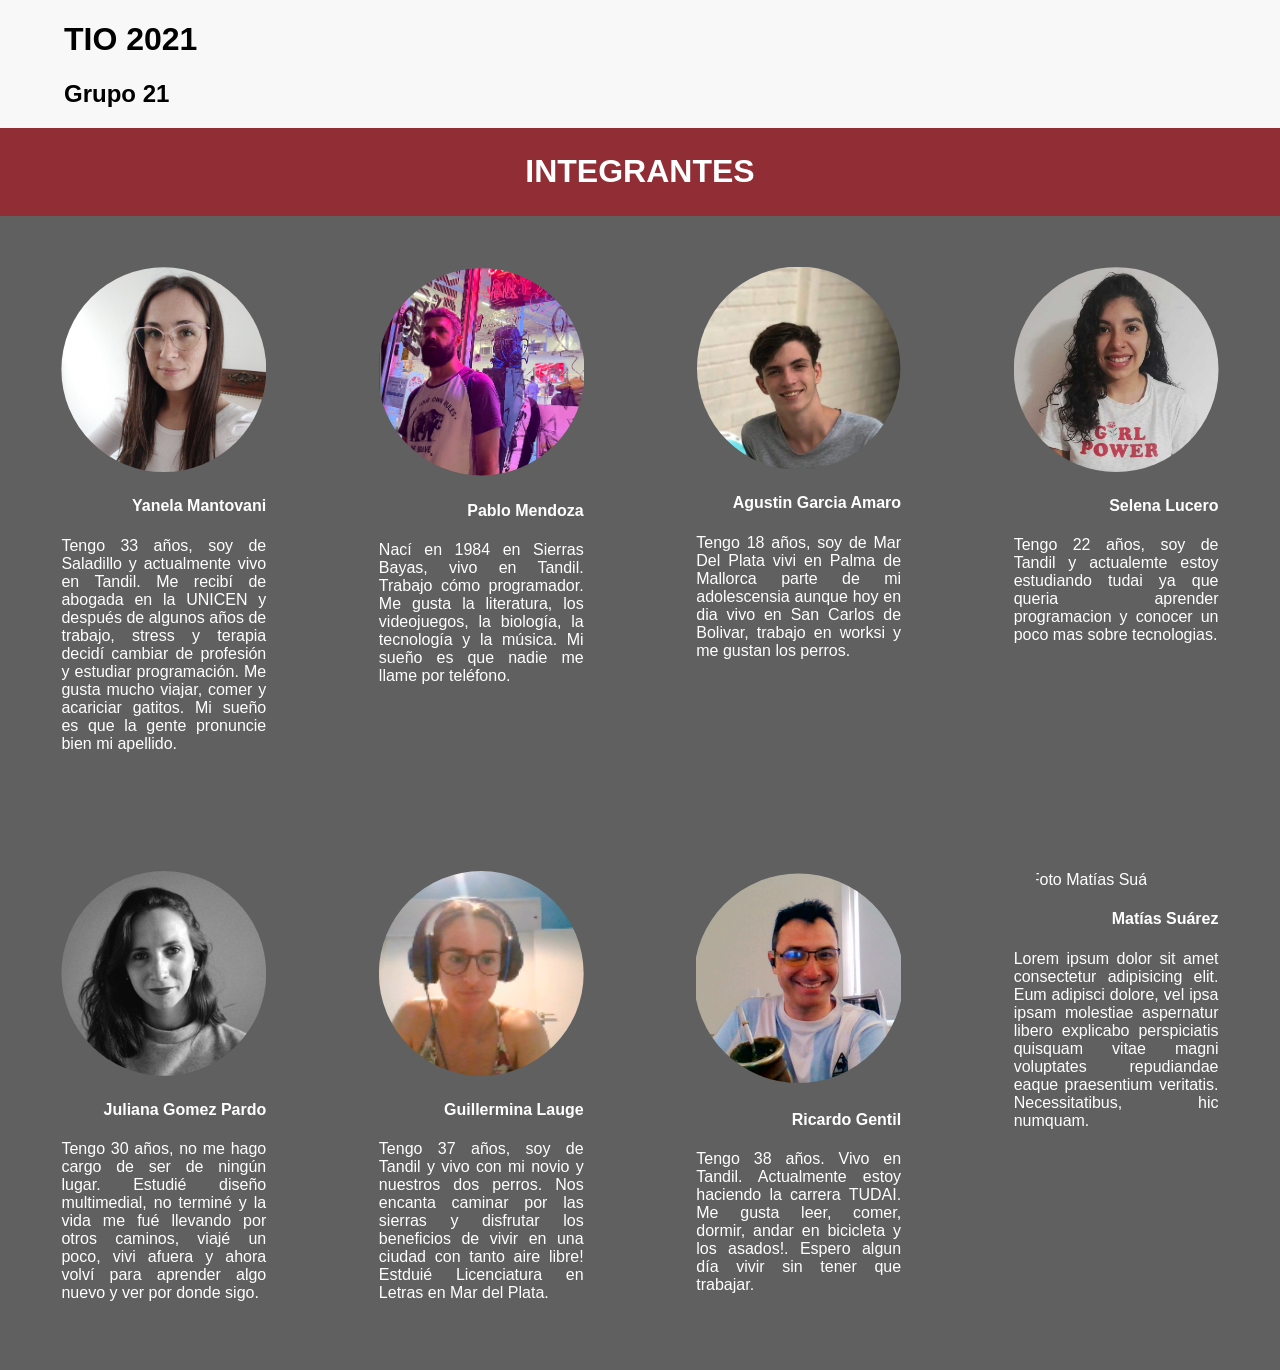
==== index.html @ 952d0286 "Agrego mi descripcion" ====
<!DOCTYPE html>
<html lang="en">

<head>
    <meta charset="UTF-8">
    <meta http-equiv="X-UA-Compatible" content="IE=edge">
    <meta name="viewport" content="width=device-width, initial-scale=1.0">
    <link rel="stylesheet" href="css/main.css">
    <title>TPE TIO 2021 Grupo 21</title>
</head>

<body>
    <header>
        <h1>TIO 2021</h1>
        <h2>Grupo 21</h2>
    </header>
    <h1 class="int">INTEGRANTES</h1>
    <main>
        <div class="integrante">
            <div><img src="images/YaneMantovani.jpg" alt="Foto Yanela Mantovani"></div>
            <div>
                <h4>Yanela Mantovani</h4>
                <p>Tengo 33 años, soy de Saladillo y actualmente vivo en Tandil. Me recibí de abogada en la UNICEN y después de algunos años de trabajo, stress y terapia decidí cambiar de profesión y estudiar programación. Me gusta mucho viajar, comer y
                    acariciar gatitos. Mi sueño es que la gente pronuncie bien mi apellido.</p>
            </div>
        </div>
        <div class="integrante">
            <div><img src="images/pmendoza.png" alt="Foto Pablo Mendoza"></div>
            <div>
                <h4>Pablo Mendoza</h4>
                <p>Nací en 1984 en Sierras Bayas, vivo en Tandil. Trabajo cómo programador. Me gusta la literatura, los videojuegos, la biología, la tecnología y la música. Mi sueño es que nadie me llame por teléfono.</p>
            </div>
        </div>
        <div class="integrante">
            <div><img src="images/AgustinGarciaAmaro.jpg" alt="Foto Agustin Garcia Amaro"></div>
            <div>
                <h4>Agustin Garcia Amaro</h4>
                <p>Tengo 18 años, soy de Mar Del Plata vivi en Palma de Mallorca parte de mi adolescensia aunque hoy en dia vivo en San Carlos de Bolivar, trabajo en worksi y me gustan los perros.</p>
            </div>
        </div>
        <div class="integrante">
            <div><img src="images/Selena Lucero.jpeg" alt="Foto Selena Lucero"></div>
            <div>
                <h4>Selena Lucero</h4>
                <p>Tengo 22 años, soy de Tandil y actualemte estoy estudiando tudai ya que queria aprender programacion y conocer un poco mas sobre tecnologias.</p>
            </div>
        </div>
        <div class="integrante">
            <div><img src="images/Juliana.jpg" alt="Foto Juliana Gomez Pardo"></div>
            <div>
                <h4>Juliana Gomez Pardo</h4>
                <p>Tengo 30 años, no me hago cargo de ser de ningún lugar. Estudié diseño multimedial, no terminé y la vida me fué llevando por otros caminos, viajé un poco, vivi afuera y ahora volví para aprender algo nuevo y ver por donde sigo.
                </p>
            </div>
        </div>
        <div class="integrante">
            <div><img src="images/GuilleLauge.png" alt="Foto Guillermina Lauge"></div>
            <div>
                <h4>Guillermina Lauge</h4>
                <p>Tengo 37 años, soy de Tandil y vivo con mi novio y nuestros dos perros. Nos encanta caminar por las sierras y disfrutar los beneficios de vivir en una ciudad con tanto aire libre! Estduié Licenciatura en Letras en Mar del Plata.
                </p>
            </div>
        </div>
        <div class="integrante">
            <div><img src="images/RicardoGentil.jpg" alt="Foto Ricardo Gentil"></div>
            <div>
                <h4>Ricardo Gentil</h4>
                <p>Tengo 38 años. Vivo en Tandil. Actualmente estoy haciendo la carrera TUDAI. Me gusta leer, comer, dormir, andar en bicicleta y los asados!. Espero algun día vivir sin tener que trabajar.</p>
            </div>
        </div>
        <div class="integrante">
            <div><img src="images/" alt="Foto Matías Suárez"></div>
            <div>
                <h4>Matías Suárez</h4>
                <p>Lorem ipsum dolor sit amet consectetur adipisicing elit. Eum adipisci dolore, vel ipsa ipsam molestiae aspernatur libero explicabo perspiciatis quisquam vitae magni voluptates repudiandae eaque praesentium veritatis. Necessitatibus, hic
                    numquam.
                </p>
            </div>
        </div>
    </main>
</body>

</html>
---- css/main.css ----
body {
    font-family: Verdana, Geneva, Tahoma, sans-serif;
    margin: 0%;
    padding: 0%;
    text-align: justify;
    font-size: 1em;
    background-color: rgb(248, 248, 248);
}

header {
    font-family: Arial, Helvetica, sans-serif;
    padding-left: 5%;
}

.int {
    background-color: #912d35;
    width: 96%;
    text-align: center;
    padding: 2%;
    color: white;
    margin: 0%;
}

main {
    display: flex;
    flex-flow: row wrap;
    justify-content: space-evenly;
    background-color: #606060;
    color: white;
}

.integrante {
    width: 16%;
    padding: 4%;
}

h4 {
    text-align: right;
}

.integrante div {
    width: 100%;
}

img {
    width: 100%;
    clip-path: circle(50% at 50% 50%);
}
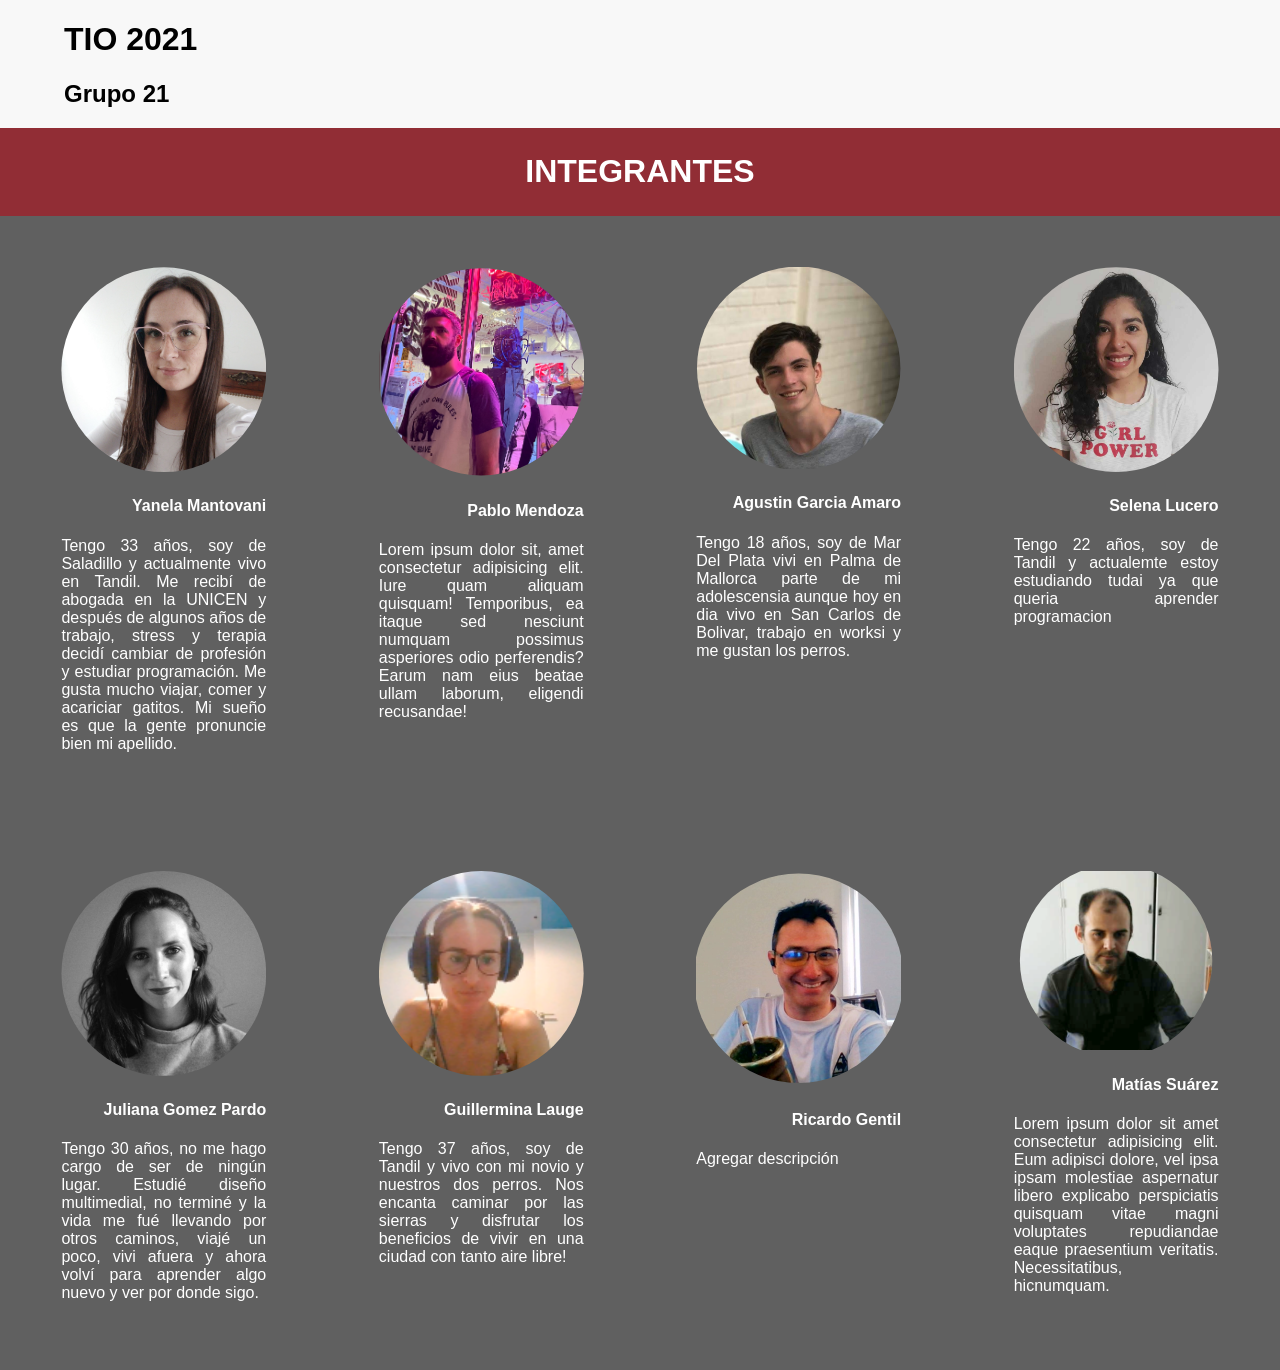
==== commit a1cec7dc: "Añadí mi foto" ====
--- a/index.html
+++ b/index.html
@@ -1,14 +1,12 @@
 <!DOCTYPE html>
 <html lang="en">
-
 <head>
     <meta charset="UTF-8">
     <meta http-equiv="X-UA-Compatible" content="IE=edge">
     <meta name="viewport" content="width=device-width, initial-scale=1.0">
-    <link rel="stylesheet" href="css/main.css">
+    <link rel="stylesheet" href="css/style.css">
     <title>TPE TIO 2021 Grupo 21</title>
 </head>
-
 <body>
     <header>
         <h1>TIO 2021</h1>
@@ -20,15 +18,17 @@
             <div><img src="images/YaneMantovani.jpg" alt="Foto Yanela Mantovani"></div>
             <div>
                 <h4>Yanela Mantovani</h4>
-                <p>Tengo 33 años, soy de Saladillo y actualmente vivo en Tandil. Me recibí de abogada en la UNICEN y después de algunos años de trabajo, stress y terapia decidí cambiar de profesión y estudiar programación. Me gusta mucho viajar, comer y
-                    acariciar gatitos. Mi sueño es que la gente pronuncie bien mi apellido.</p>
+                <p>
+                    Tengo 33 años, soy de Saladillo y actualmente vivo en Tandil. Me recibí de abogada en la UNICEN y después de algunos años de trabajo, stress y terapia decidí cambiar de profesión y estudiar programación. Me gusta mucho viajar, comer y
+                    acariciar gatitos. Mi sueño es que la gente pronuncie bien mi apellido.
+                </p>
             </div>
         </div>
         <div class="integrante">
             <div><img src="images/pmendoza.png" alt="Foto Pablo Mendoza"></div>
             <div>
                 <h4>Pablo Mendoza</h4>
-                <p>Nací en 1984 en Sierras Bayas, vivo en Tandil. Trabajo cómo programador. Me gusta la literatura, los videojuegos, la biología, la tecnología y la música. Mi sueño es que nadie me llame por teléfono.</p>
+                <p>Lorem ipsum dolor sit, amet consectetur adipisicing elit. Iure quam aliquam quisquam! Temporibus, ea itaque sed nesciunt numquam possimus asperiores odio perferendis? Earum nam eius beatae ullam laborum, eligendi recusandae!</p>
             </div>
         </div>
         <div class="integrante">
@@ -42,39 +42,35 @@
             <div><img src="images/Selena Lucero.jpeg" alt="Foto Selena Lucero"></div>
             <div>
                 <h4>Selena Lucero</h4>
-                <p>Tengo 22 años, soy de Tandil y actualemte estoy estudiando tudai ya que queria aprender programacion y conocer un poco mas sobre tecnologias.</p>
+                <p>Tengo 22 años, soy de Tandil y actualemte estoy estudiando tudai ya que queria aprender programacion</p>
             </div>
         </div>
         <div class="integrante">
             <div><img src="images/Juliana.jpg" alt="Foto Juliana Gomez Pardo"></div>
             <div>
                 <h4>Juliana Gomez Pardo</h4>
-                <p>Tengo 30 años, no me hago cargo de ser de ningún lugar. Estudié diseño multimedial, no terminé y la vida me fué llevando por otros caminos, viajé un poco, vivi afuera y ahora volví para aprender algo nuevo y ver por donde sigo.
-                </p>
+                <p>Tengo 30 años, no me hago cargo de ser de ningún lugar. Estudié diseño multimedial, no terminé y la vida me fué llevando por otros caminos, viajé un poco, vivi afuera y ahora volví para aprender algo nuevo y ver por donde sigo.</p>
             </div>
         </div>
         <div class="integrante">
             <div><img src="images/GuilleLauge.png" alt="Foto Guillermina Lauge"></div>
             <div>
                 <h4>Guillermina Lauge</h4>
-                <p>Tengo 37 años, soy de Tandil y vivo con mi novio y nuestros dos perros. Nos encanta caminar por las sierras y disfrutar los beneficios de vivir en una ciudad con tanto aire libre! Estduié Licenciatura en Letras en Mar del Plata.
-                </p>
+                <p>Tengo 37 años, soy de Tandil y vivo con mi novio y nuestros dos perros. Nos encanta caminar por las sierras y disfrutar los beneficios de vivir en una ciudad con tanto aire libre!</p>
             </div>
         </div>
         <div class="integrante">
             <div><img src="images/RicardoGentil.jpg" alt="Foto Ricardo Gentil"></div>
             <div>
                 <h4>Ricardo Gentil</h4>
-                <p>Tengo 38 años. Vivo en Tandil. Actualmente estoy haciendo la carrera TUDAI. Me gusta leer, comer, dormir, andar en bicicleta y los asados!. Espero algun día vivir sin tener que trabajar.</p>
+                <p>Agregar descripción</p>
             </div>
         </div>
         <div class="integrante">
-            <div><img src="images/" alt="Foto Matías Suárez"></div>
+            <div><img src="images/Matias.png" alt="Foto Matías Suárez"></div>
             <div>
                 <h4>Matías Suárez</h4>
-                <p>Lorem ipsum dolor sit amet consectetur adipisicing elit. Eum adipisci dolore, vel ipsa ipsam molestiae aspernatur libero explicabo perspiciatis quisquam vitae magni voluptates repudiandae eaque praesentium veritatis. Necessitatibus, hic
-                    numquam.
-                </p>
+                <p>Lorem ipsum dolor sit amet consectetur adipisicing elit. Eum adipisci dolore, vel ipsa ipsam molestiae aspernatur libero explicabo perspiciatis quisquam vitae magni voluptates repudiandae eaque praesentium veritatis. Necessitatibus, hicnumquam.</p>
             </div>
         </div>
     </main>
--- a/css/style.css
+++ b/css/style.css
@@ -0,0 +1,48 @@
+body {
+    font-family: Verdana, Geneva, Tahoma, sans-serif;
+    margin: 0%;
+    padding: 0%;
+    text-align: justify;
+    font-size: 1em;
+    background-color: rgb(248, 248, 248);
+}
+
+header {
+    font-family: Arial, Helvetica, sans-serif;
+    padding-left: 5%;
+}
+
+.int {
+    background-color: #912d35;
+    width: 96%;
+    text-align: center;
+    padding: 2%;
+    color: white;
+    margin: 0%;
+}
+
+main {
+    display: flex;
+    flex-flow: row wrap;
+    justify-content: space-evenly;
+    background-color: #606060;
+    color: white;
+}
+
+.integrante {
+    width: 16%;
+    padding: 4%;
+}
+
+h4 {
+    text-align: right;
+}
+
+.integrante div {
+    width: 100%;
+}
+
+img {
+    width: 100%;
+    clip-path: circle(50% at 50% 50%);
+}
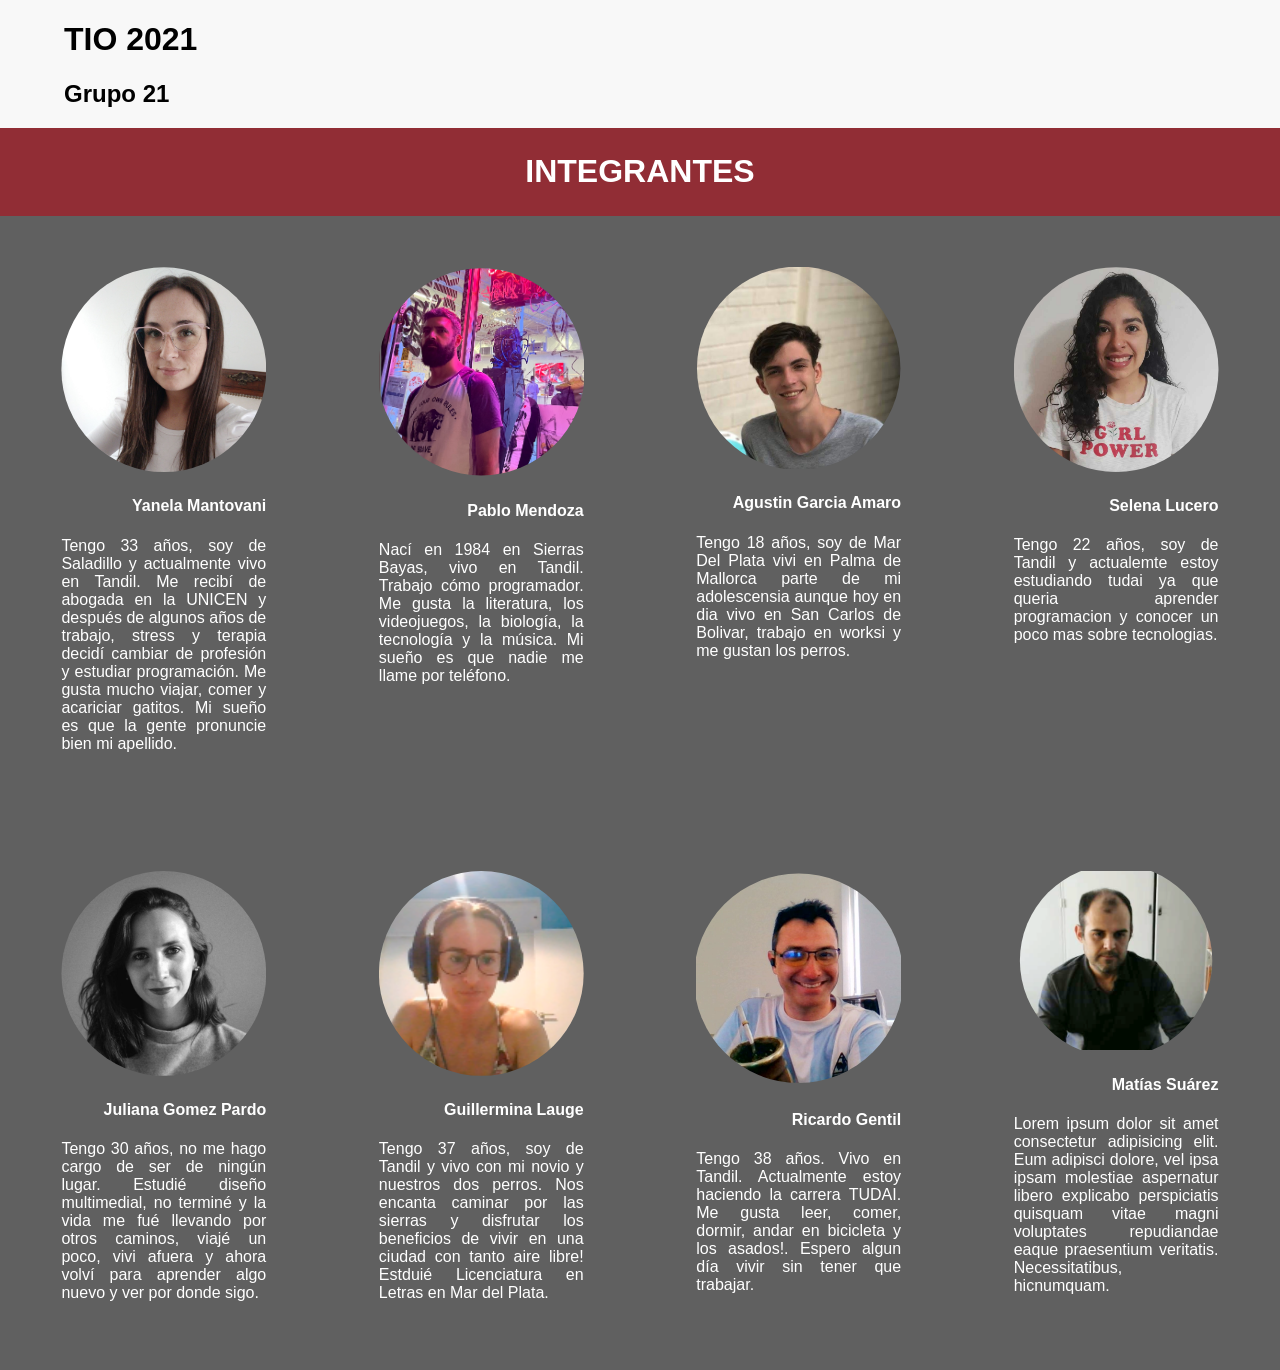
==== commit d23cd5e9: "Merge branch 'main' into version_alternativa # Conflicts: #	index.html" ====
--- a/index.html
+++ b/index.html
@@ -4,7 +4,7 @@
     <meta charset="UTF-8">
     <meta http-equiv="X-UA-Compatible" content="IE=edge">
     <meta name="viewport" content="width=device-width, initial-scale=1.0">
-    <link rel="stylesheet" href="css/style.css">
+    <link rel="stylesheet" href="css/main.css">
     <title>TPE TIO 2021 Grupo 21</title>
 </head>
 <body>
@@ -28,7 +28,7 @@
             <div><img src="images/pmendoza.png" alt="Foto Pablo Mendoza"></div>
             <div>
                 <h4>Pablo Mendoza</h4>
-                <p>Lorem ipsum dolor sit, amet consectetur adipisicing elit. Iure quam aliquam quisquam! Temporibus, ea itaque sed nesciunt numquam possimus asperiores odio perferendis? Earum nam eius beatae ullam laborum, eligendi recusandae!</p>
+                <p>Nací en 1984 en Sierras Bayas, vivo en Tandil. Trabajo cómo programador. Me gusta la literatura, los videojuegos, la biología, la tecnología y la música. Mi sueño es que nadie me llame por teléfono.</p>
             </div>
         </div>
         <div class="integrante">
@@ -42,7 +42,7 @@
             <div><img src="images/Selena Lucero.jpeg" alt="Foto Selena Lucero"></div>
             <div>
                 <h4>Selena Lucero</h4>
-                <p>Tengo 22 años, soy de Tandil y actualemte estoy estudiando tudai ya que queria aprender programacion</p>
+                <p>Tengo 22 años, soy de Tandil y actualemte estoy estudiando tudai ya que queria aprender programacion y conocer un poco mas sobre tecnologias.</p>
             </div>
         </div>
         <div class="integrante">
@@ -56,14 +56,14 @@
             <div><img src="images/GuilleLauge.png" alt="Foto Guillermina Lauge"></div>
             <div>
                 <h4>Guillermina Lauge</h4>
-                <p>Tengo 37 años, soy de Tandil y vivo con mi novio y nuestros dos perros. Nos encanta caminar por las sierras y disfrutar los beneficios de vivir en una ciudad con tanto aire libre!</p>
+                <p>Tengo 37 años, soy de Tandil y vivo con mi novio y nuestros dos perros. Nos encanta caminar por las sierras y disfrutar los beneficios de vivir en una ciudad con tanto aire libre! Estduié Licenciatura en Letras en Mar del Plata.</p>
             </div>
         </div>
         <div class="integrante">
             <div><img src="images/RicardoGentil.jpg" alt="Foto Ricardo Gentil"></div>
             <div>
                 <h4>Ricardo Gentil</h4>
-                <p>Agregar descripción</p>
+                <p>Tengo 38 años. Vivo en Tandil. Actualmente estoy haciendo la carrera TUDAI. Me gusta leer, comer, dormir, andar en bicicleta y los asados!. Espero algun día vivir sin tener que trabajar.</p>
             </div>
         </div>
         <div class="integrante">
--- a/css/main.css
+++ b/css/main.css
@@ -0,0 +1,48 @@
+body {
+    font-family: Verdana, Geneva, Tahoma, sans-serif;
+    margin: 0%;
+    padding: 0%;
+    text-align: justify;
+    font-size: 1em;
+    background-color: rgb(248, 248, 248);
+}
+
+header {
+    font-family: Arial, Helvetica, sans-serif;
+    padding-left: 5%;
+}
+
+.int {
+    background-color: #912d35;
+    width: 96%;
+    text-align: center;
+    padding: 2%;
+    color: white;
+    margin: 0%;
+}
+
+main {
+    display: flex;
+    flex-flow: row wrap;
+    justify-content: space-evenly;
+    background-color: #606060;
+    color: white;
+}
+
+.integrante {
+    width: 16%;
+    padding: 4%;
+}
+
+h4 {
+    text-align: right;
+}
+
+.integrante div {
+    width: 100%;
+}
+
+img {
+    width: 100%;
+    clip-path: circle(50% at 50% 50%);
+}
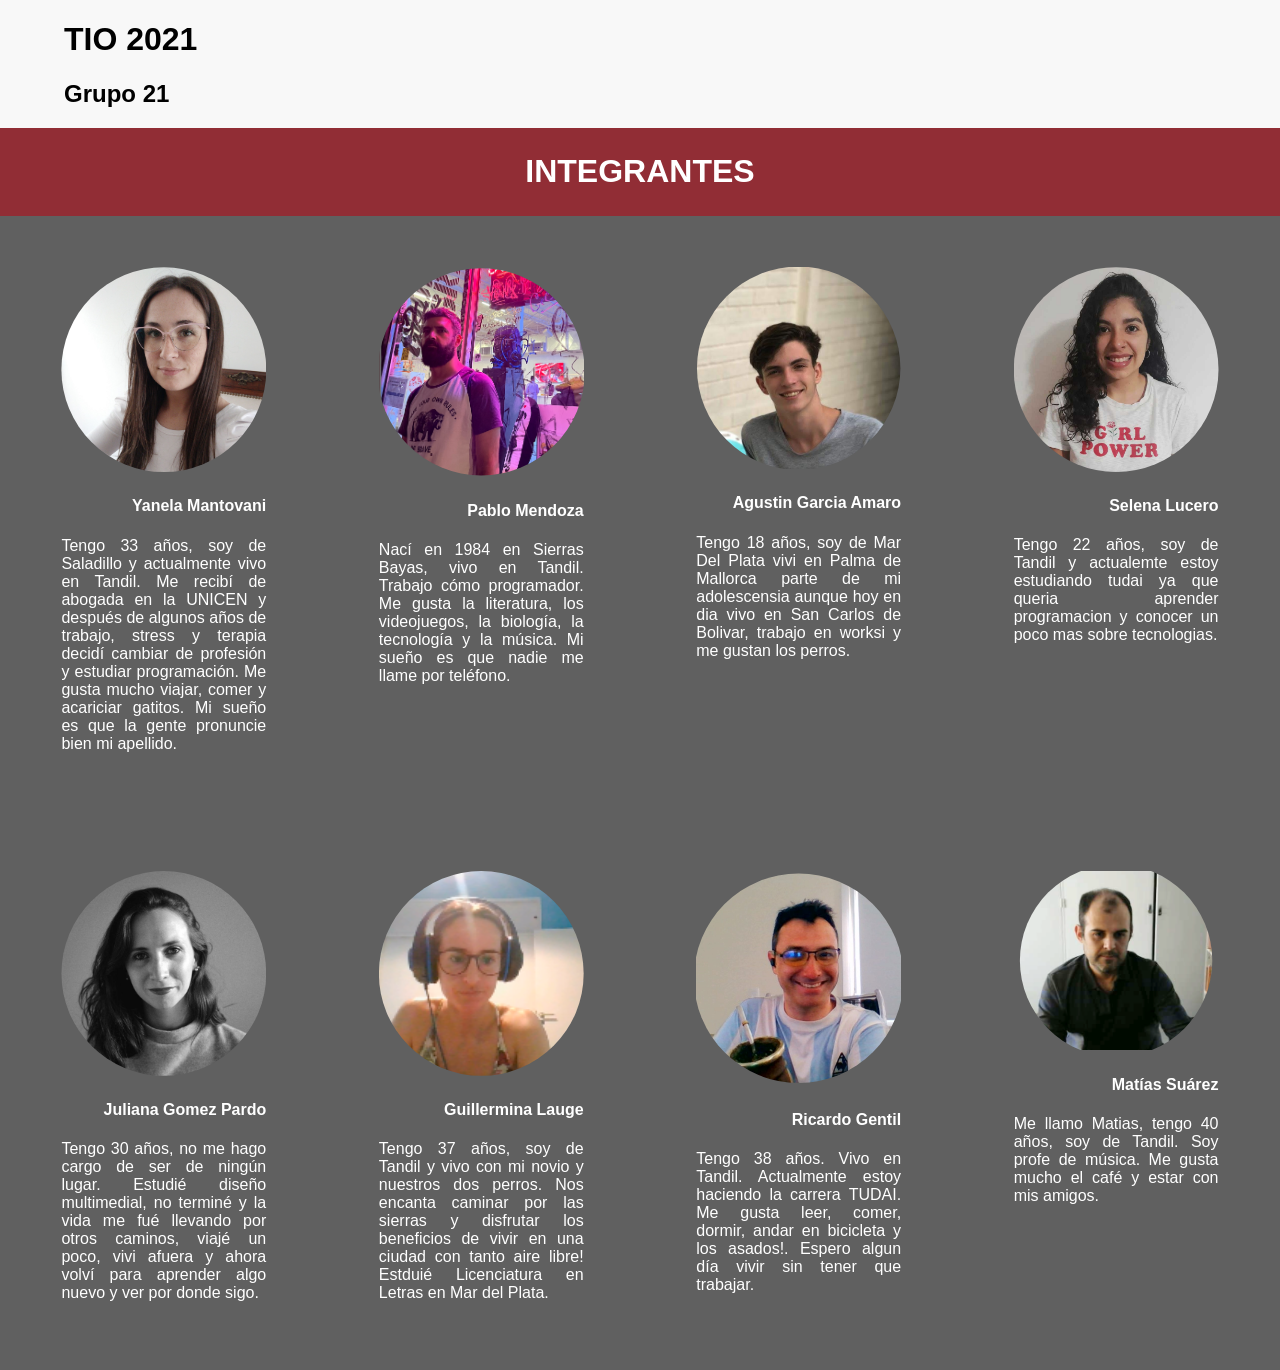
==== commit 041d5bed: "Agregué mi descripción." ====
--- a/index.html
+++ b/index.html
@@ -70,7 +70,7 @@
             <div><img src="images/Matias.png" alt="Foto Matías Suárez"></div>
             <div>
                 <h4>Matías Suárez</h4>
-                <p>Lorem ipsum dolor sit amet consectetur adipisicing elit. Eum adipisci dolore, vel ipsa ipsam molestiae aspernatur libero explicabo perspiciatis quisquam vitae magni voluptates repudiandae eaque praesentium veritatis. Necessitatibus, hicnumquam.</p>
+                <p>Me llamo Matias, tengo 40 años, soy de Tandil. Soy profe de música. Me gusta mucho el café y estar con mis amigos. </p>
             </div>
         </div>
     </main>
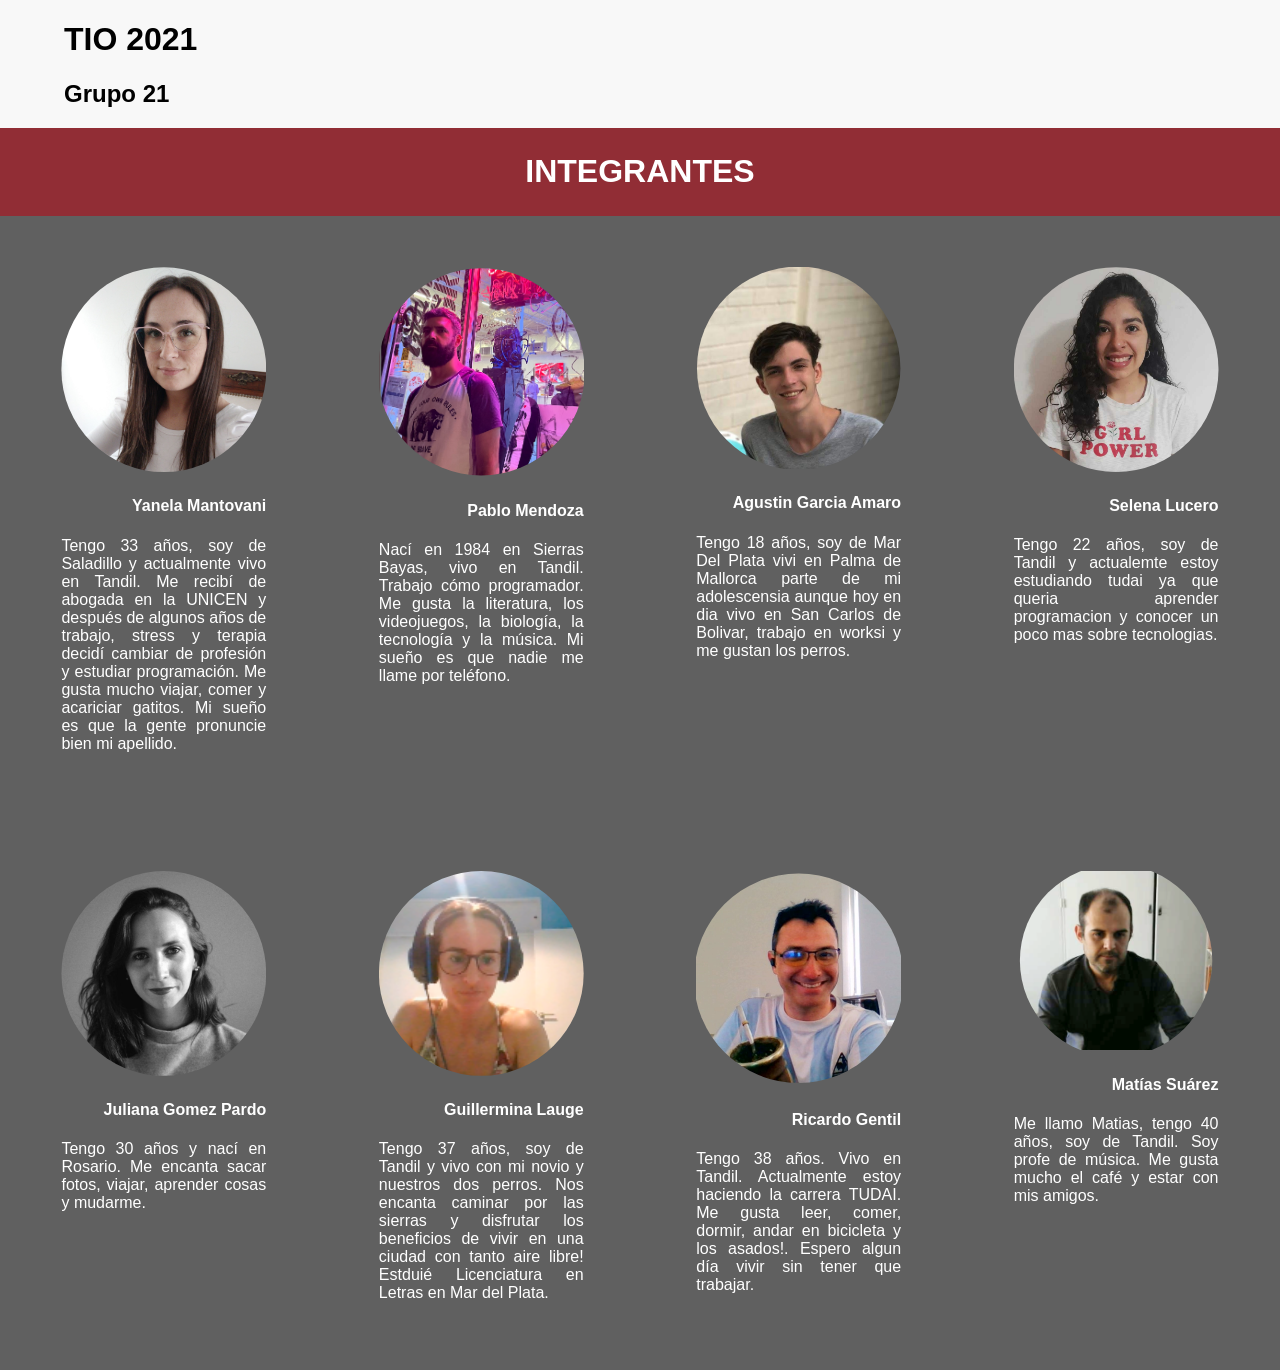
==== commit 87292270: "Acomodo mi presentación" ====
--- a/index.html
+++ b/index.html
@@ -1,5 +1,6 @@
 <!DOCTYPE html>
 <html lang="en">
+
 <head>
     <meta charset="UTF-8">
     <meta http-equiv="X-UA-Compatible" content="IE=edge">
@@ -7,6 +8,7 @@
     <link rel="stylesheet" href="css/main.css">
     <title>TPE TIO 2021 Grupo 21</title>
 </head>
+
 <body>
     <header>
         <h1>TIO 2021</h1>
@@ -19,8 +21,8 @@
             <div>
                 <h4>Yanela Mantovani</h4>
                 <p>
-                    Tengo 33 años, soy de Saladillo y actualmente vivo en Tandil. Me recibí de abogada en la UNICEN y después de algunos años de trabajo, stress y terapia decidí cambiar de profesión y estudiar programación. Me gusta mucho viajar, comer y
-                    acariciar gatitos. Mi sueño es que la gente pronuncie bien mi apellido.
+                    Tengo 33 años, soy de Saladillo y actualmente vivo en Tandil. Me recibí de abogada en la UNICEN y después de algunos años de trabajo, stress y terapia decidí cambiar de profesión y estudiar programación. Me gusta mucho viajar, comer y acariciar gatitos.
+                    Mi sueño es que la gente pronuncie bien mi apellido.
                 </p>
             </div>
         </div>
@@ -49,7 +51,7 @@
             <div><img src="images/Juliana.jpg" alt="Foto Juliana Gomez Pardo"></div>
             <div>
                 <h4>Juliana Gomez Pardo</h4>
-                <p>Tengo 30 años, no me hago cargo de ser de ningún lugar. Estudié diseño multimedial, no terminé y la vida me fué llevando por otros caminos, viajé un poco, vivi afuera y ahora volví para aprender algo nuevo y ver por donde sigo.</p>
+                <p>Tengo 30 años y nací en Rosario. Me encanta sacar fotos, viajar, aprender cosas y mudarme.</p>
             </div>
         </div>
         <div class="integrante">
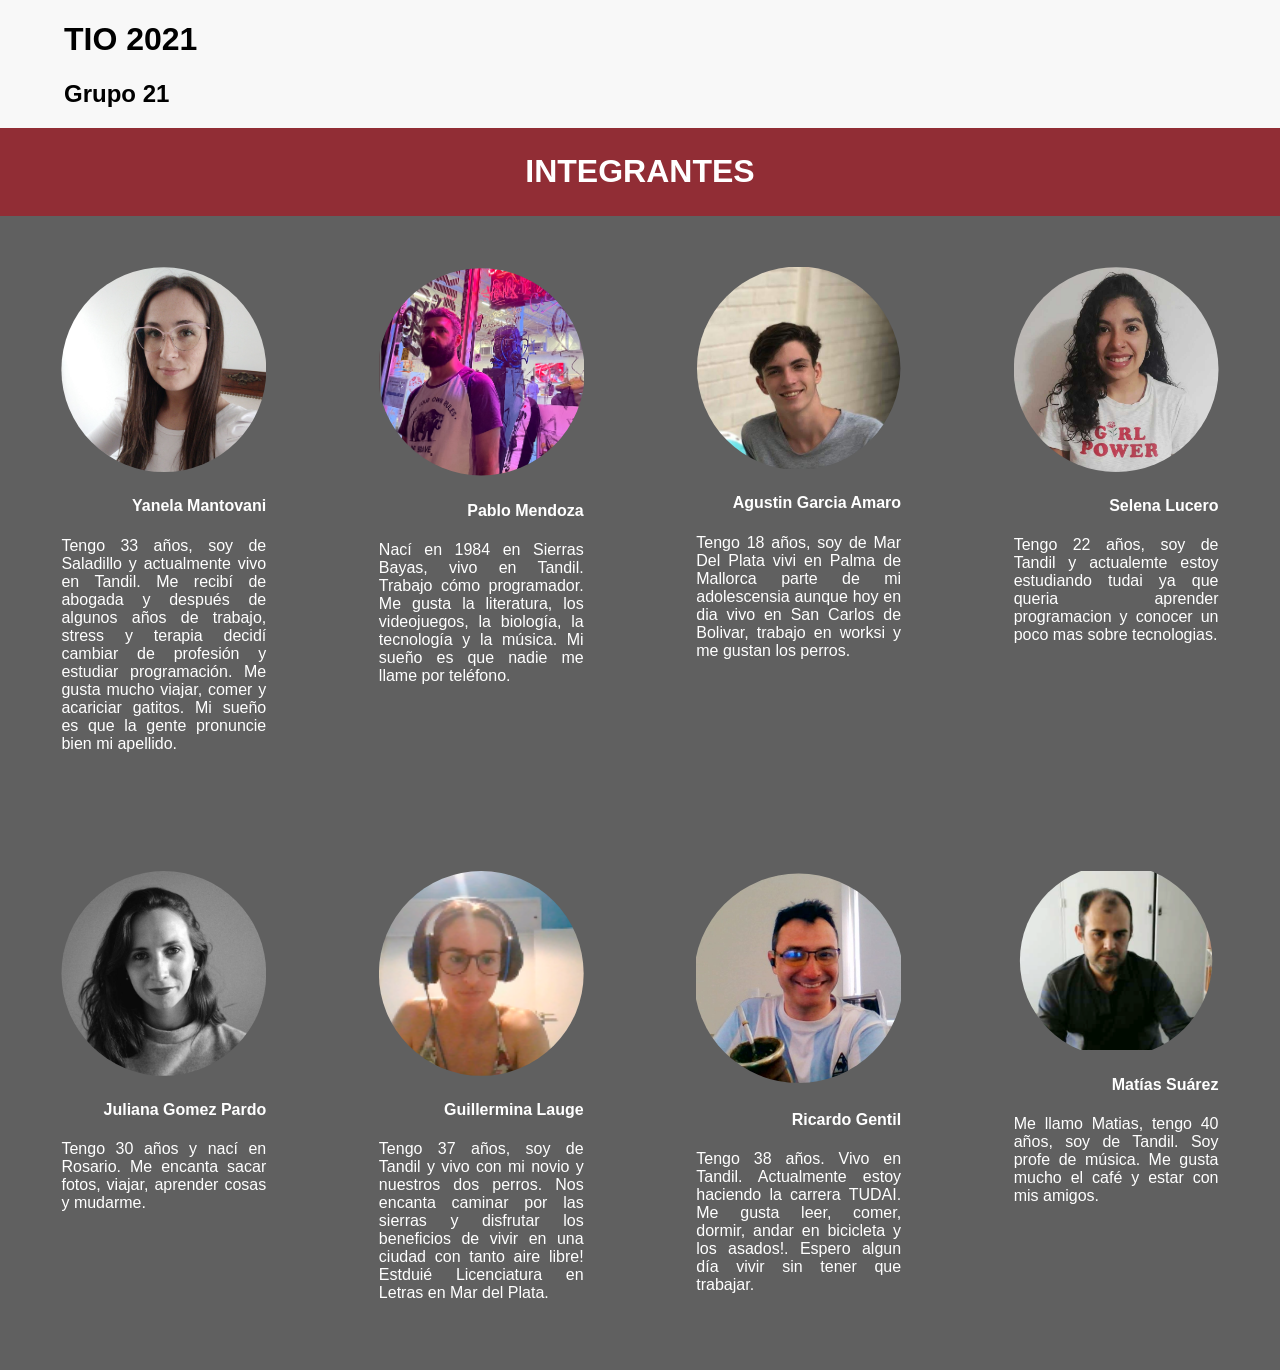
==== commit 42bab317: "Modifico descripción" ====
--- a/index.html
+++ b/index.html
@@ -21,7 +21,7 @@
             <div>
                 <h4>Yanela Mantovani</h4>
                 <p>
-                    Tengo 33 años, soy de Saladillo y actualmente vivo en Tandil. Me recibí de abogada en la UNICEN y después de algunos años de trabajo, stress y terapia decidí cambiar de profesión y estudiar programación. Me gusta mucho viajar, comer y acariciar gatitos.
+                    Tengo 33 años, soy de Saladillo y actualmente vivo en Tandil. Me recibí de abogada y después de algunos años de trabajo, stress y terapia decidí cambiar de profesión y estudiar programación. Me gusta mucho viajar, comer y acariciar gatitos.
                     Mi sueño es que la gente pronuncie bien mi apellido.
                 </p>
             </div>
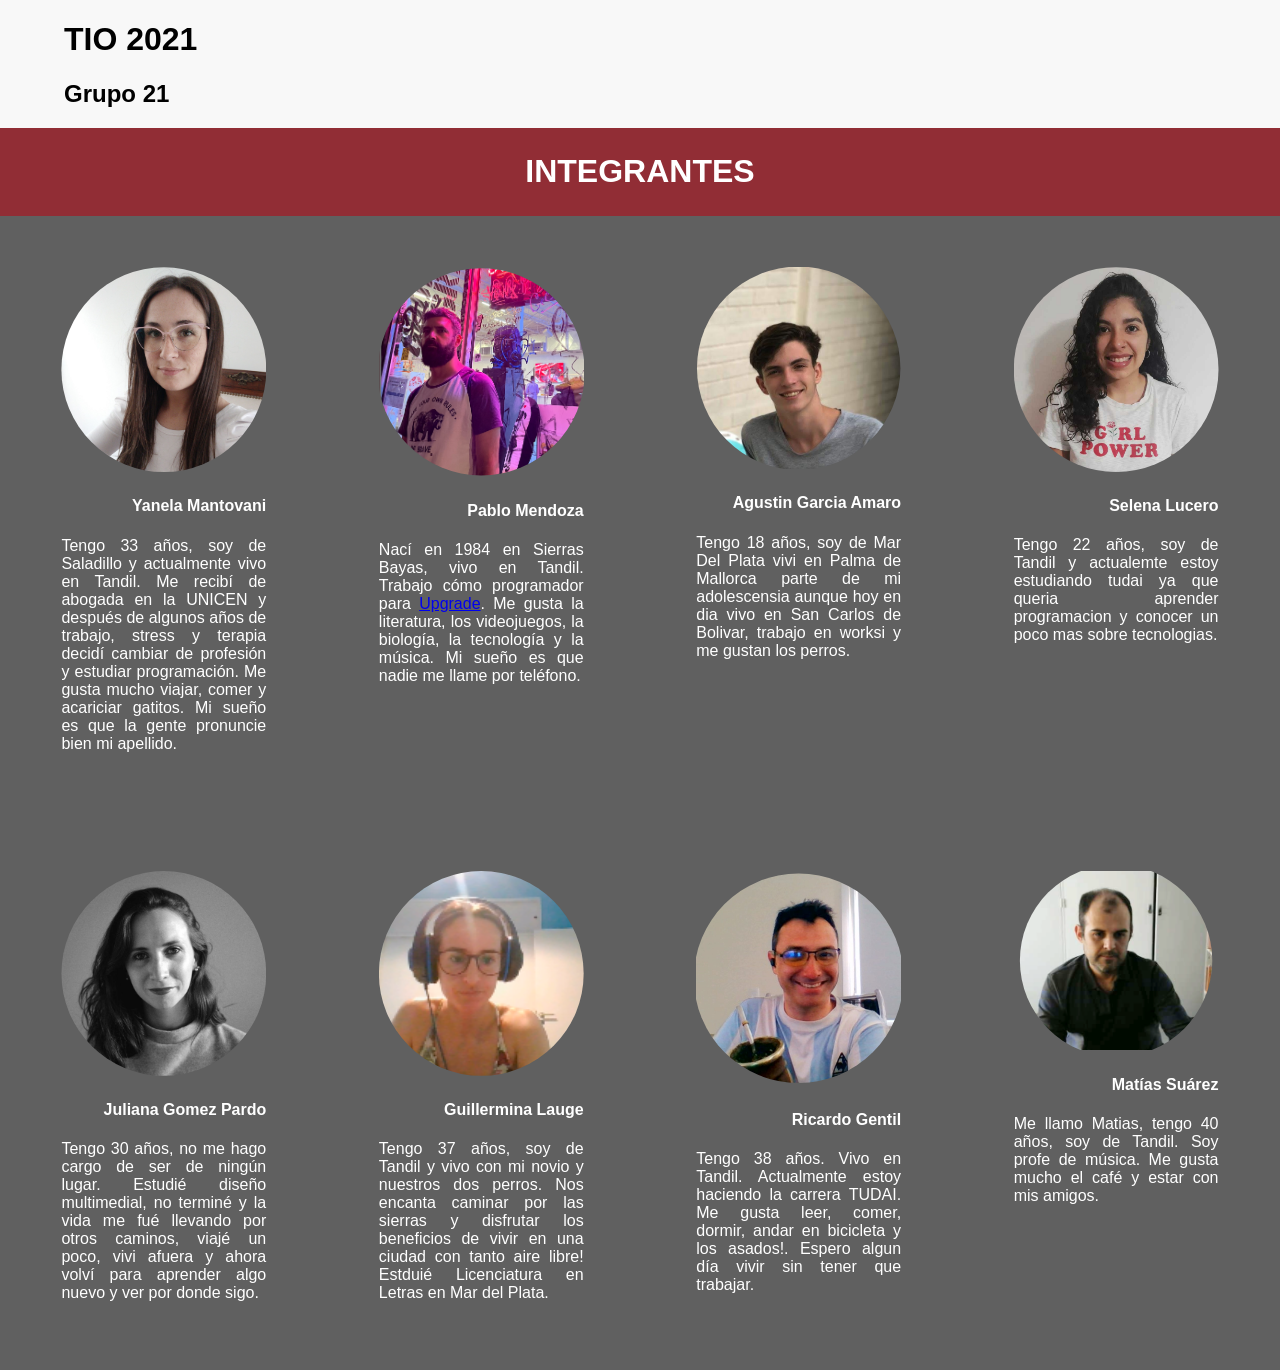
==== commit 448da587: "Agrego un poco de código al archivo javascript por las dudas." ====
--- a/index.html
+++ b/index.html
@@ -1,14 +1,13 @@
 <!DOCTYPE html>
 <html lang="en">
-
 <head>
     <meta charset="UTF-8">
     <meta http-equiv="X-UA-Compatible" content="IE=edge">
     <meta name="viewport" content="width=device-width, initial-scale=1.0">
     <link rel="stylesheet" href="css/main.css">
+    <script src="js/index.js"></script>
     <title>TPE TIO 2021 Grupo 21</title>
 </head>
-
 <body>
     <header>
         <h1>TIO 2021</h1>
@@ -21,8 +20,8 @@
             <div>
                 <h4>Yanela Mantovani</h4>
                 <p>
-                    Tengo 33 años, soy de Saladillo y actualmente vivo en Tandil. Me recibí de abogada y después de algunos años de trabajo, stress y terapia decidí cambiar de profesión y estudiar programación. Me gusta mucho viajar, comer y acariciar gatitos.
-                    Mi sueño es que la gente pronuncie bien mi apellido.
+                    Tengo 33 años, soy de Saladillo y actualmente vivo en Tandil. Me recibí de abogada en la UNICEN y después de algunos años de trabajo, stress y terapia decidí cambiar de profesión y estudiar programación. Me gusta mucho viajar, comer y
+                    acariciar gatitos. Mi sueño es que la gente pronuncie bien mi apellido.
                 </p>
             </div>
         </div>
@@ -30,7 +29,7 @@
             <div><img src="images/pmendoza.png" alt="Foto Pablo Mendoza"></div>
             <div>
                 <h4>Pablo Mendoza</h4>
-                <p>Nací en 1984 en Sierras Bayas, vivo en Tandil. Trabajo cómo programador. Me gusta la literatura, los videojuegos, la biología, la tecnología y la música. Mi sueño es que nadie me llame por teléfono.</p>
+                <p>Nací en 1984 en Sierras Bayas, vivo en Tandil. Trabajo cómo programador para <a href="https://www.upgrade.com/">Upgrade</a>. Me gusta la literatura, los videojuegos, la biología, la tecnología y la música. Mi sueño es que nadie me llame por teléfono.</p>
             </div>
         </div>
         <div class="integrante">
@@ -51,7 +50,7 @@
             <div><img src="images/Juliana.jpg" alt="Foto Juliana Gomez Pardo"></div>
             <div>
                 <h4>Juliana Gomez Pardo</h4>
-                <p>Tengo 30 años y nací en Rosario. Me encanta sacar fotos, viajar, aprender cosas y mudarme.</p>
+                <p>Tengo 30 años, no me hago cargo de ser de ningún lugar. Estudié diseño multimedial, no terminé y la vida me fué llevando por otros caminos, viajé un poco, vivi afuera y ahora volví para aprender algo nuevo y ver por donde sigo.</p>
             </div>
         </div>
         <div class="integrante">
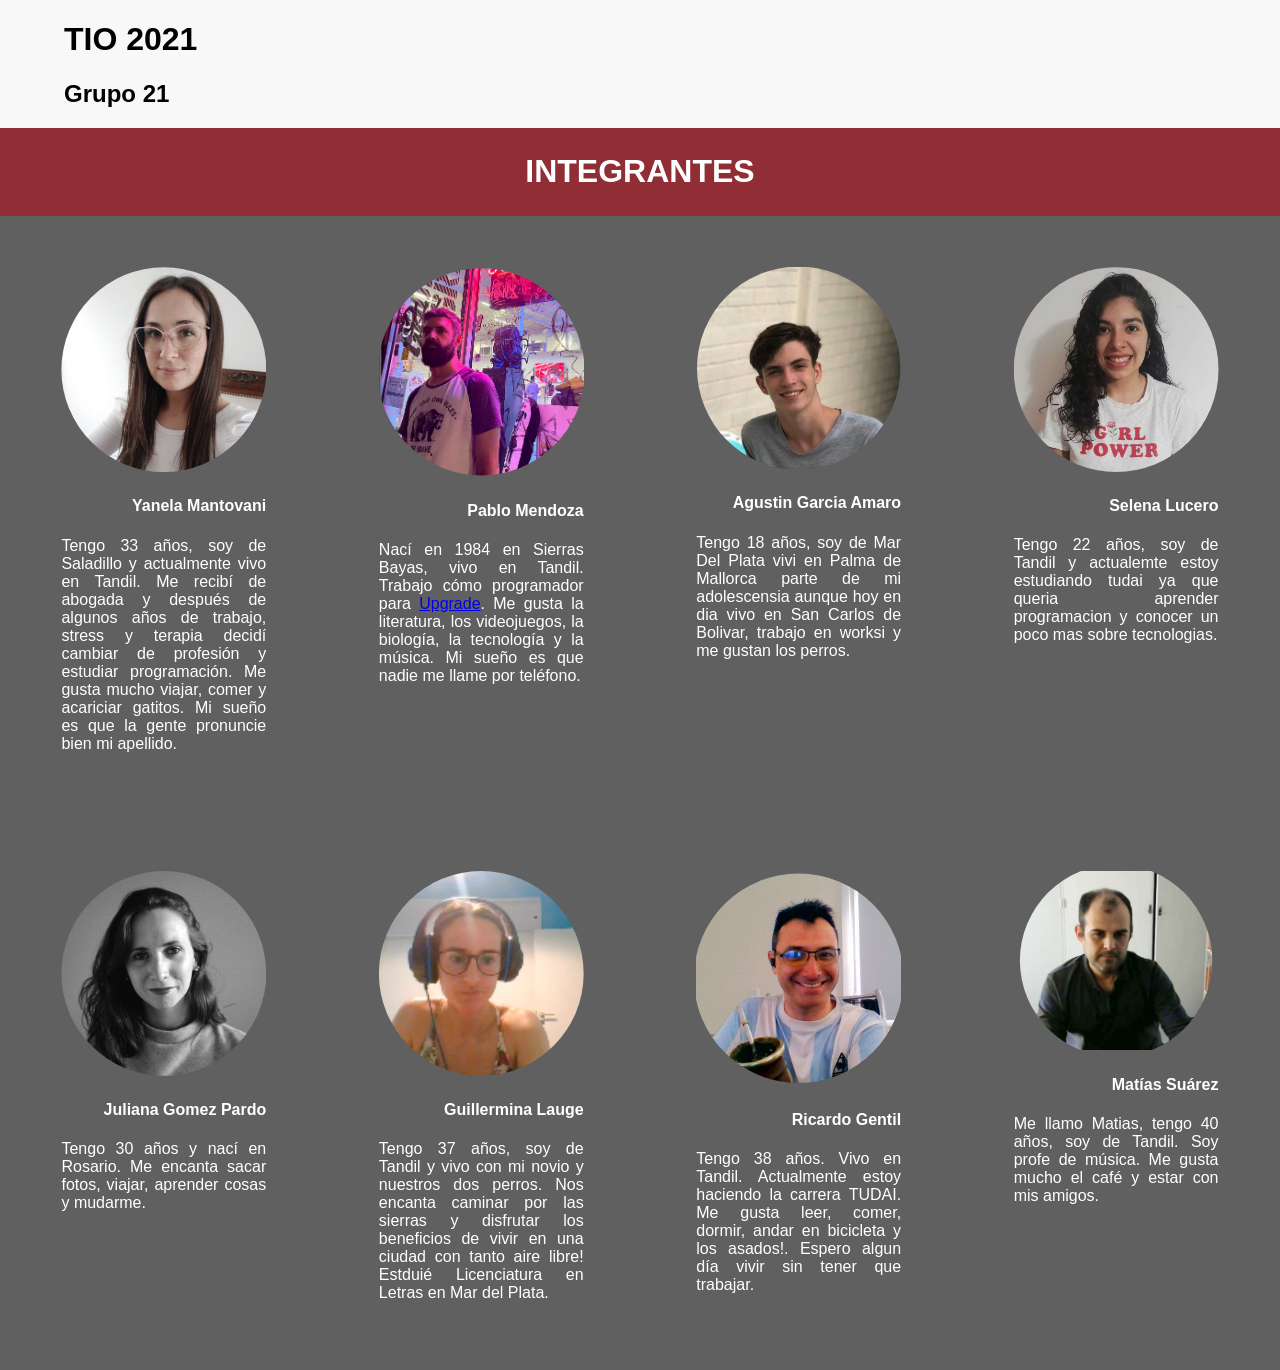
==== commit fc089d24: "Merge branch 'main' of https://github.com/Palilu/TPE-TIO-Grupo21 into main" ====
--- a/index.html
+++ b/index.html
@@ -1,5 +1,6 @@
 <!DOCTYPE html>
 <html lang="en">
+
 <head>
     <meta charset="UTF-8">
     <meta http-equiv="X-UA-Compatible" content="IE=edge">
@@ -8,6 +9,7 @@
     <script src="js/index.js"></script>
     <title>TPE TIO 2021 Grupo 21</title>
 </head>
+
 <body>
     <header>
         <h1>TIO 2021</h1>
@@ -20,8 +22,8 @@
             <div>
                 <h4>Yanela Mantovani</h4>
                 <p>
-                    Tengo 33 años, soy de Saladillo y actualmente vivo en Tandil. Me recibí de abogada en la UNICEN y después de algunos años de trabajo, stress y terapia decidí cambiar de profesión y estudiar programación. Me gusta mucho viajar, comer y
-                    acariciar gatitos. Mi sueño es que la gente pronuncie bien mi apellido.
+                    Tengo 33 años, soy de Saladillo y actualmente vivo en Tandil. Me recibí de abogada y después de algunos años de trabajo, stress y terapia decidí cambiar de profesión y estudiar programación. Me gusta mucho viajar, comer y acariciar gatitos.
+                    Mi sueño es que la gente pronuncie bien mi apellido.
                 </p>
             </div>
         </div>
@@ -50,7 +52,7 @@
             <div><img src="images/Juliana.jpg" alt="Foto Juliana Gomez Pardo"></div>
             <div>
                 <h4>Juliana Gomez Pardo</h4>
-                <p>Tengo 30 años, no me hago cargo de ser de ningún lugar. Estudié diseño multimedial, no terminé y la vida me fué llevando por otros caminos, viajé un poco, vivi afuera y ahora volví para aprender algo nuevo y ver por donde sigo.</p>
+                <p>Tengo 30 años y nací en Rosario. Me encanta sacar fotos, viajar, aprender cosas y mudarme.</p>
             </div>
         </div>
         <div class="integrante">
